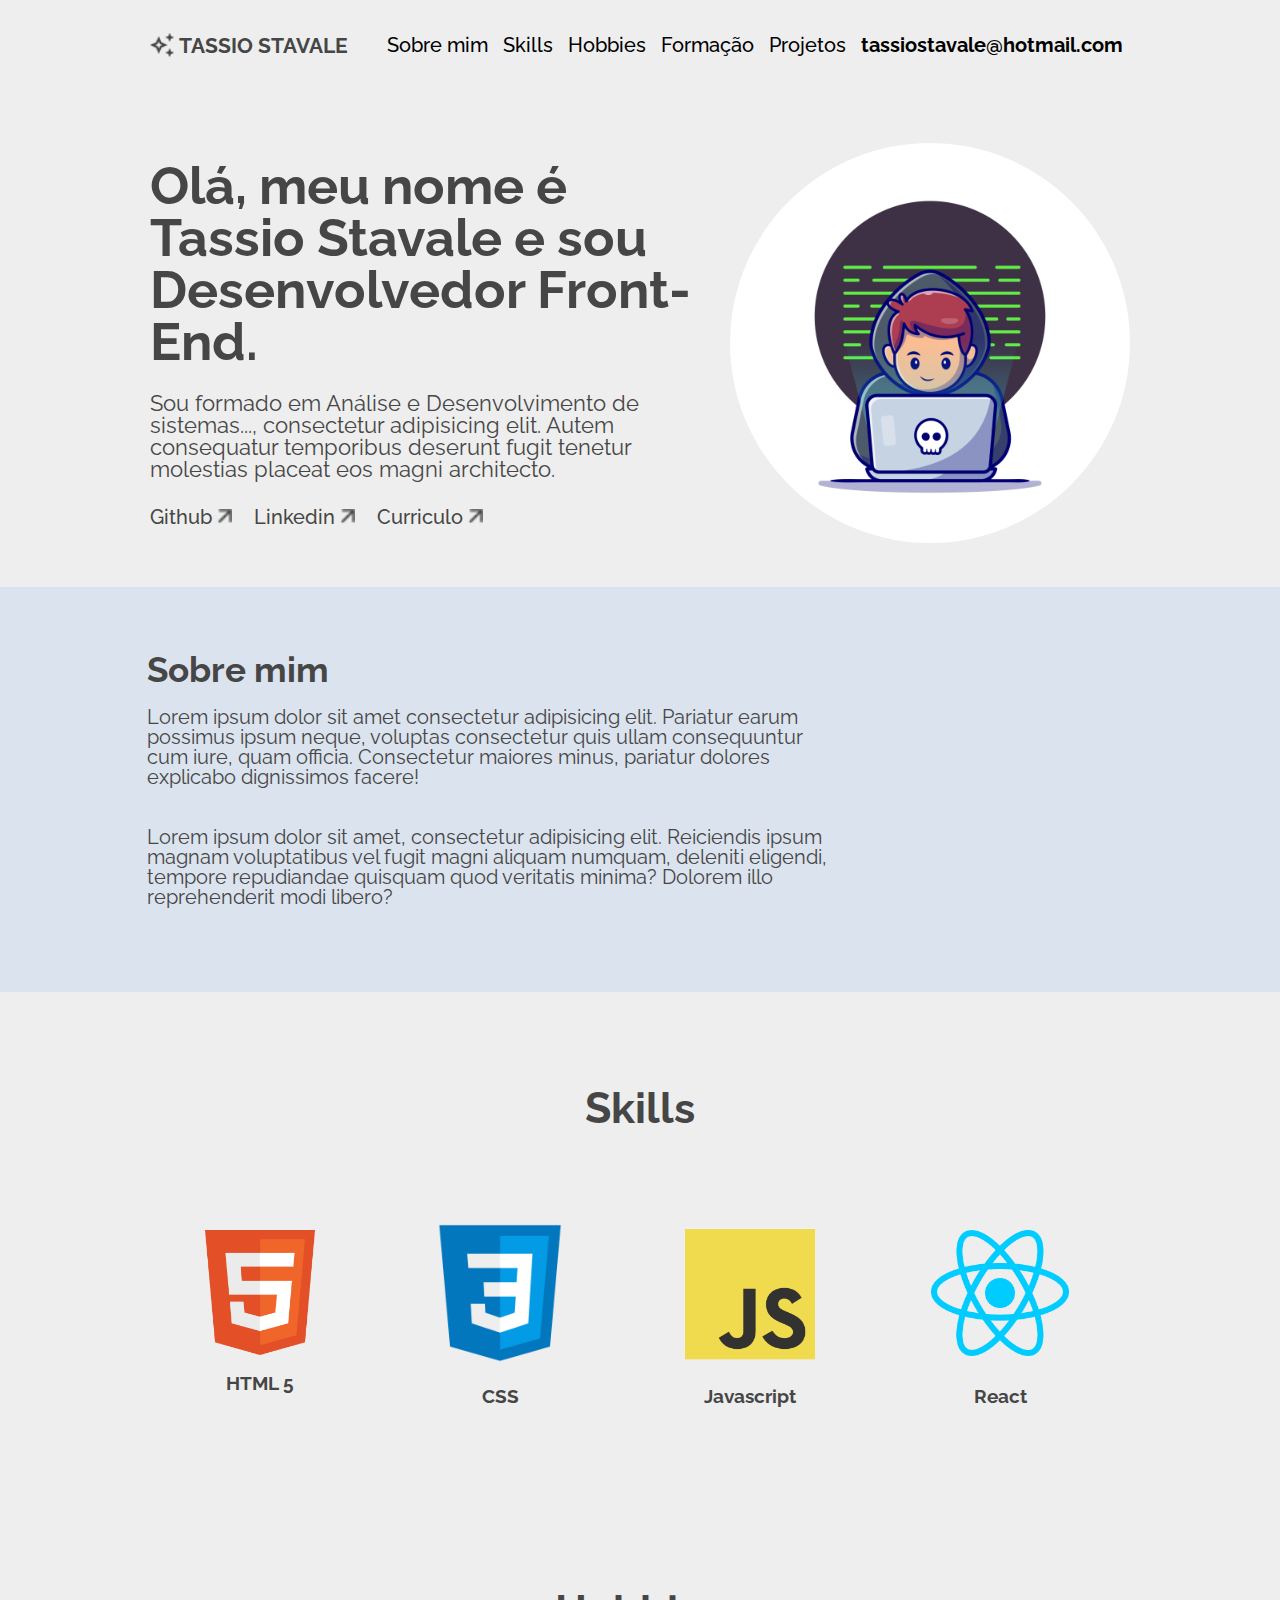
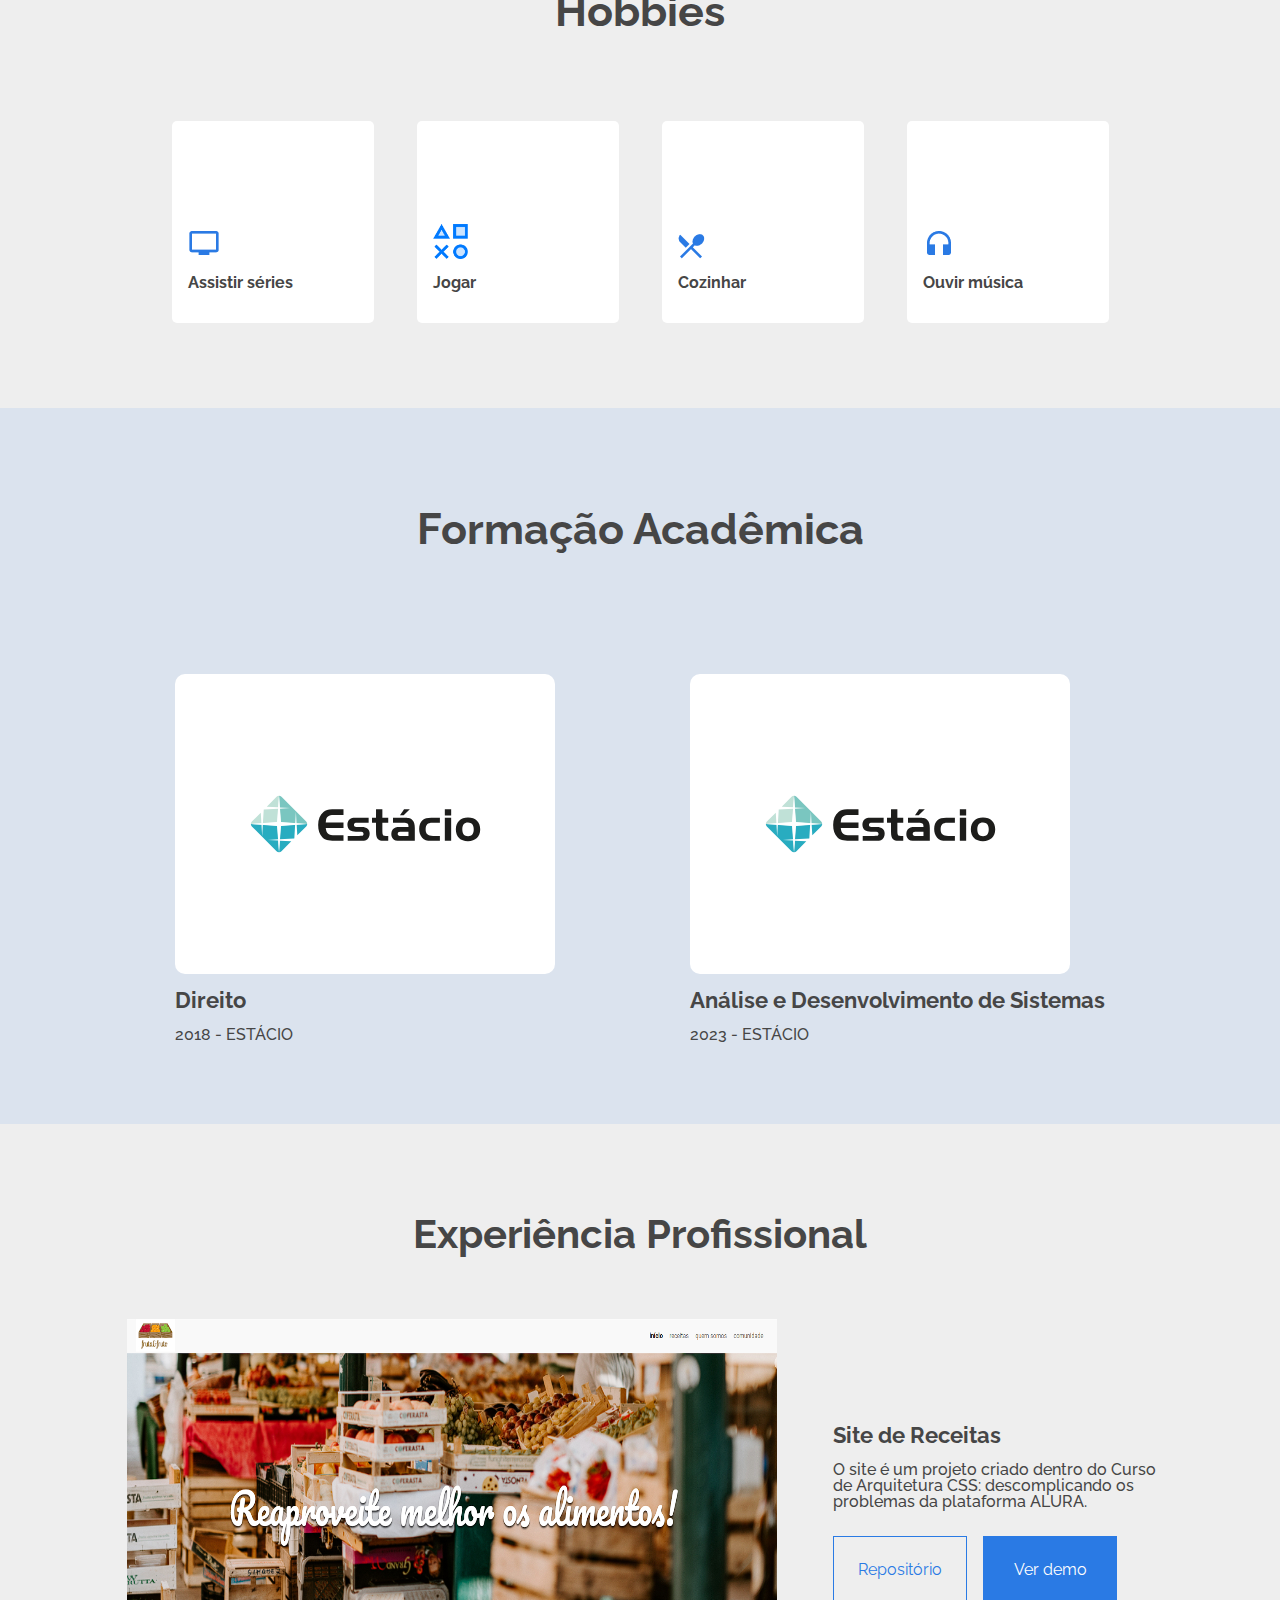
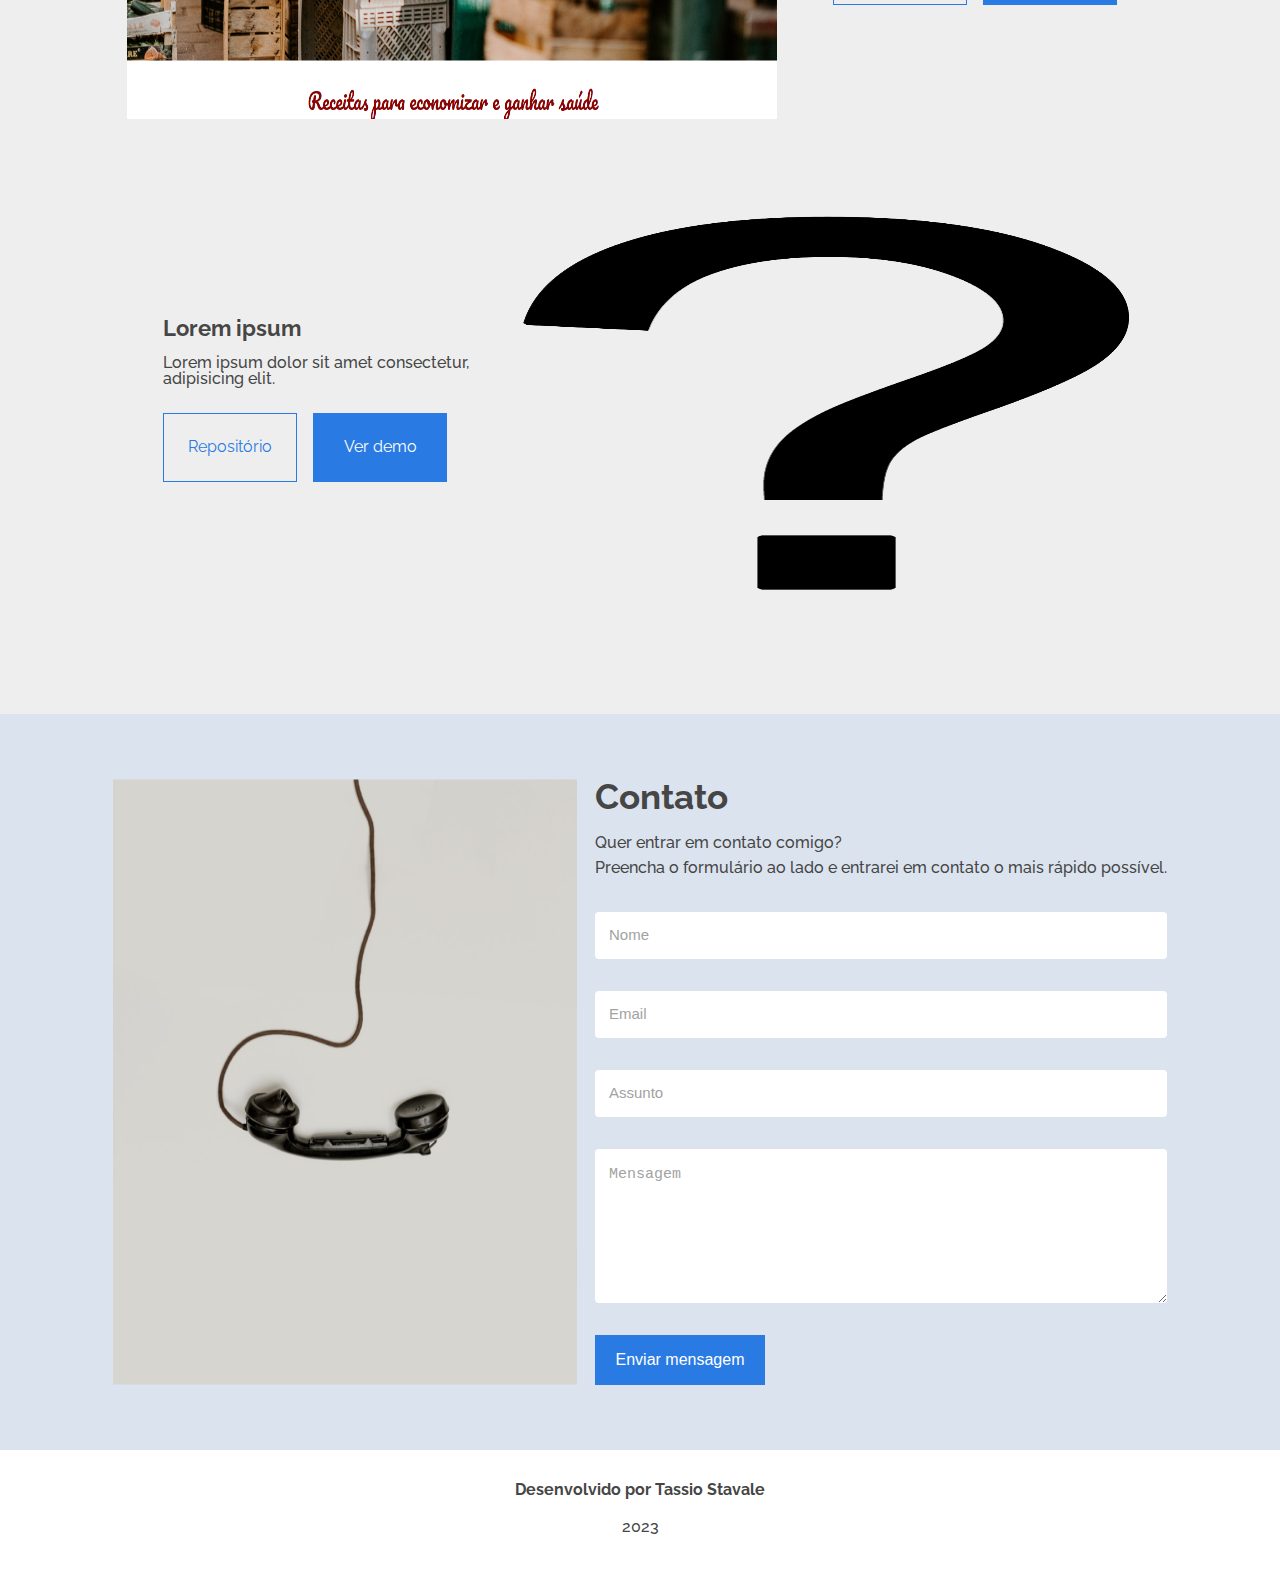
==== index.html @ c944dcbb "I left the site responsive for screens with a max-width of 768px." ====
<!DOCTYPE html>
<html lang="pt-br">
    <head>
        <meta charset="UTF-8">
        <meta name="viewport" content="width=device-width, initial-scale=1.0">

        <link rel="stylesheet" href="./assets/css/reset.css">
        <link rel="stylesheet" href="./assets/css/style.css">
        <link rel="stylesheet" href="./assets/css/header.css">
        <link rel="stylesheet" href="./assets/css/introduction.css">
        <link rel="stylesheet" href="./assets/css/about-me.css">
        <link rel="stylesheet" href="./assets/css/skills.css">
        <link rel="stylesheet" href="./assets/css/hobbies.css">
        <link rel="stylesheet" href="./assets/css/academic-education.css">
        <link rel="stylesheet" href="./assets/css/professional-experience.css">
        <link rel="stylesheet" href="./assets/css/contact.css">
        <link rel="stylesheet" href="./assets/css/footer.css">

        <title>Portfólio - TASSIO STAVALE</title>
    </head>
    <body>

        <div class="all">
            <header>
            
                <div class="header__logo">
                    <img src="./assets/img/vector.png" alt="" class="header__logo--img">
                    <h3 class="header__logo--text">TASSIO STAVALE</h3>
                </div>
    
                <nav class="header__menu">
                    <ul class="header__menu__list">
                        <li class="header__menu__item"><a href="#aboutme" class="header__menu__link">Sobre mim</a></li>
                        <li class="header__menu__item"><a href="#skill" class="header__menu__link">Skills</a></li>
                        <li class="header__menu__item"><a href="#hobbie" class="header__menu__link">Hobbies</a></li>
                        <li class="header__menu__item"><a href="#education" class="header__menu__link">Formação</a></li>
                        <li class="header__menu__item"><a href="#projects" class="header__menu__link">Projetos</a></li>
                        <li class="header__menu__item"><a href="#contact" class="header__menu__link contato--link">tassiostavale@hotmail.com</a></li>
                    </ul>                   
                </nav>
    
            </header>

            <main>
                <section class="introduction">
                    <div class="introduction__text">
                        <h1 class="introduction__text__title">Olá, meu nome é Tassio Stavale e sou <span>Desenvolvedor Front-End</span>.</h1>
                        <p class="introduction__text__subtitle">Sou formado em Análise e Desenvolvimento de sistemas..., consectetur adipisicing elit. Autem consequatur temporibus deserunt fugit tenetur molestias placeat eos magni architecto.</p>
                        <div class="introduction__text__links">
                            <a href="https://github.com/TStavale" class="introduction__text__links__media" target="_blank">Github<img src="./assets/img/arrow.png" alt="" class="introduction__text__links__arrow"></a>
                            <a href="https://www.linkedin.com/in/tassio-stavale/" class="introduction__text__links__media" target="_blank">Linkedin<img src="./assets/img/arrow.png" alt="" class="introduction__text__links__arrow"></a>
                            <a href="#" class="introduction__text__links__media" target="_blank">Curriculo<img src="./assets/img/arrow.png" alt="" class="introduction__text__links__arrow"></a>
                        </div>
                    </div>

                    <img src="./assets/img/img-prog.jpg" alt="Uma pessoa na frente do computador programando" class="introduction__img">
                </section>

                <section class="about-me" id="aboutme">
                    <div class="about-me__text">
                        <h2 class="about-me__text__title">Sobre mim</h2>
                        <p class="about-me__text__description">Lorem ipsum dolor sit amet consectetur adipisicing elit. Pariatur earum possimus ipsum neque, voluptas consectetur quis ullam consequuntur cum iure, quam officia. Consectetur maiores minus, pariatur dolores explicabo dignissimos facere!
                        </p>
                        <p class="about-me__text__description">Lorem ipsum dolor sit amet, consectetur adipisicing elit. Reiciendis ipsum magnam voluptatibus vel fugit magni aliquam numquam, deleniti eligendi, tempore repudiandae quisquam quod veritatis minima? Dolorem illo reprehenderit modi libero?
                        </p>
                    </div>
                </section>

                <seciton class="skills" id="skill">
                    <h2 class="skill__title">Skills</h2>
                    <div class="skill__container">
                        <div class="skill__container__item">
                            <img src="./assets/img/html-logo.png" alt="logo do html" class="skill__container__item__img--html">
                            <p class="skill__container__item__text">HTML 5</p>
                        </div>
                        <div class="skill__container__item">
                            <img src="./assets/img/css-logo.png" alt="logo do Css" class="skill__container__item__img--css">
                            <p class="skill__container__item__text">CSS</p>
                        </div>
                        <div class="skill__container__item">
                            <img src="./assets/img/javascript-logo.png" alt="logo do JavaScript" class="skill__container__item__img--js">
                            <p class="skill__container__item__text">Javascript</p>
                        </div>
                        <div class="skill__container__item">
                            <img src="./assets/img/react-logo.png" alt="logo do React" class="skill__container__item__img--react">
                            <p class="skill__container__item__text">React</p>
                        </div>
                    </div>
                </seciton>

                <seciton class="hobbies" id="hobbie">
                    <h2 class="hobbies__title">Hobbies</h2>
                    <div class="hobbies__container">
                        <div class="hobbies__container__item">
                            <img src="./assets/img/tv_icon.png" alt="icone de uma tv" class="hobbies__container__item__img">
                            <p class="hobbies__container__item__text">Assistir séries</p>
                        </div>
                        <div class="hobbies__container__item">
                            <img src="./assets/img/botoes.png" alt="icone de figuras geométricas" class="hobbies__container__item__img game">
                            <p class="hobbies__container__item__text">Jogar</p>
                        </div>
                        <div class="hobbies__container__item">
                            <img src="./assets/img/forkspoon_icon.png" alt="icone de uma colher e uma foca" class="hobbies__container__item__img">
                            <p class="hobbies__container__item__text">Cozinhar</p>
                        </div>
                        <div class="hobbies__container__item">
                            <img src="./assets/img/headphones_icon.png" alt="icone de um fone de ouvido" class="hobbies__container__item__img">
                            <p class="hobbies__container__item__text">Ouvir música</p>
                        </div>
                    </div>
                </seciton>

                <section class="academic-education" id="education">
                    <h2 class="academic-education__title">Formação Acadêmica</h2>
                    <div class="academic-education__formation">
                        <div class="academic-education__formation__item">
                            <div class="academic-education__formation__item__container">
                                <img src="./assets/img/estacio-logo.svg" alt="Logo da Universidade Estacio" class="academic-education__formation__item__container__img">
                            </div>
                            <div class="academic-education__formation__item__text">
                                <h3 class="academic-education__formation__text__title">Direito</h3>
                                <p class="academic-education__formation__text__description">2018 - ESTÁCIO</p>
                            </div>
                        </div>
                        <div class="academic-education__formation__item">
                            <div class="academic-education__formation__item__container">
                                <img src="./assets/img/estacio-logo.svg" alt="Logo da Universidade Estacio" class="academic-education__formation__item__container__img">
                            </div>
                            <div class="academic-education__formation__item__text">
                                <h3 class="academic-education__formation__text__title">Análise e Desenvolvimento de Sistemas</h3>
                                <p class="academic-education__formation__text__description">2023 - ESTÁCIO</p>
                            </div>
                        </div>
                    </div>
                </section>

                <section class="professional-experience" id="projects">
                    <h2 class="professional-experience__title">Experiência Profissional</h2>
                    <div class="professional-experience__projects">
                        <div class="professional-experience__projects__project">
                            <img src="./assets/img/Site_de_receitas.png" alt="Imagem parcial de um Site de Receitas" class="professional-experience__projects__img">
                            <div class="professional-experience__projects__text">
                                <h3 class="professional-experience__projects__text__title">Site de Receitas</h3>
                                <p class="professional-experience__projects__text__description">O site é um projeto criado dentro do Curso de Arquitetura CSS: descomplicando os problemas da plataforma ALURA.</p>
                                <div class="professional-experience__projects__links">
                                    <a href="https://github.com/TStavale/Site_receitas" class="professional-experience__projects__links__repository" target="_blank">Repositório</a>
                                    <a href="https://tstavale.github.io/Site_receitas/" class="professional-experience__projects__links__demonstration" target="_blank">Ver demo</a>
                                </div>
                            </div>
                        </div>
                        <div class="professional-experience__projects__project reverse">
                            <img src="./assets/img/question_mark.png" alt="" class="professional-experience__projects__img question-mark__img">
                            <div class="professional-experience__projects__text">
                                <h3 class="professional-experience__projects__text__title">Lorem ipsum</h3>
                                <p class="professional-experience__projects__text__description">Lorem ipsum dolor sit amet consectetur, adipisicing elit. </p>
                                <div class="professional-experience__projects__links">
                                    <a href="" class="professional-experience__projects__links__repository">Repositório</a>
                                    <a href="" class="professional-experience__projects__links__demonstration">Ver demo</a>
                                </div>
                            </div>
                        </div>   
                    </div>
                </section>

                <section class="formcontact">
                    <img src="./assets/img/contact_image.png" alt="Imagem de um telefone antigo" class="contact__img">
                    <div class="formcontact__container">
                        <div class="formcontact__container__text">
                            <h2 class="formcontact__container__text__title">Contato</h2>
                            <p class="formcontact__container__text__subtitle">Quer entrar em contato comigo?<br>Preencha o formulário ao lado e entrarei em contato o mais rápido possível.</p>
                        </div>
                        <fom class="fromcontact__container__form" id="contact">
                            <input class="fromcontact__container__form__input" type="text" id="nome" placeholder="Nome">
                            <input class="fromcontact__container__form__input" type="email" id="email" placeholder="Email">
                            <input class="fromcontact__container__form__input" type="text" id="assunto" placeholder="Assunto">
                            <textarea class="fromcontact__container__form__textarea" rows="10" cols="40" id="mensagem" name="mensagem" placeholder="Mensagem"></textarea>
                            <button class="fromcontact__container__form__button">Enviar mensagem</button>
                        </fom>
                    </div>
                </section>

            </main>

            <footer>
                <div class="footer">
                    <h2 class="footer__title">Desenvolvido por Tassio Stavale</h2>
                    <p class="footer__text">2023</p>
                </div>
            </footer>

        </div>  
    </body>
</html>
---- assets/css/style.css ----
@import url('https://fonts.googleapis.com/css2?family=Raleway:wght@200;300;400;500;700&display=swap');

:root {
    font-size: 62.5%; /* Para facilitar a acessibilidade, com isso iremos trabalhar com "rem" e não com "px". Divide o valor de px por 10 e dá o valor de rem.*/

    --cor-de-fundo: #eeeeee;
    --cor-de-link: #000;
    --preto-100: #464646;
    --azul-10: #dbe3ee;
    --branco: #FFF;
    --azul-100: #2A7AE4;
    --cinza: #A2A2A2;

}

body {
    box-sizing: border-box;
    background-color: var(--cor-de-fundo) ;
    font-family: 'Raleway', sans-serif;
    margin: 0;
    padding: 0;
    line-height: 1;
}

main {
    display: flex;
    flex-direction: column;
} 

/* .all {
    margin: 2.5rem 15rem;
} */

ol, ul,li {
    list-style: none;
}

a {
    text-decoration: none;
    color: var(--cor-de-link);
}
---- assets/css/header.css ----
header {
    display: flex;
    justify-content: space-between;
    margin: 2.5rem 15rem 0;
    
}

.header__logo {
    display: flex;
    align-items: center;
    justify-content: space-between;
}

.header__logo--img {
    width: 2.4rem;
    height: 2.4rem;
    margin-right: 0.5rem;
}

.header__logo--text {
    font-size: 2.1rem;
    color: var(--preto-100);
    font-weight: 700;
}

.header__menu__list {
    display: flex;
    justify-content: space-around;
    width: 75rem;

}

.header__menu__item {
    font-size: 2rem;
    color: var(--preto-100);
    font-weight: 500;
    position: relative;
}

.header__menu__item:after {
    content: "";
    width: 0%;
    height: 2px;
    bottom: -3px;
    left: 0px;
    position: absolute;
    background-color: #303056;
    transition: 0.6s ease;
}

.header__menu__item:hover:after {
    width: 100%;
}

.header__menu__item:last-child {
    font-weight: bold;
}


@media screen and (max-width: 768px) {
    header {
        margin: 0;
        padding: 1.6rem 3.2rem;
    }

    .header__logo--text {
        font-size: 1.6rem;
    }
    
    .header__menu__link {
        display: none;
    }

    .header__menu__list {
        width: 50rem;
    
    }

    .contato--link {
        display: block;
        font-size: 1.6rem;
    }
}
---- assets/css/introduction.css ----
.introduction {
    display: flex;
    justify-content: space-between;
    align-items: center;
    margin: 7rem 15rem 0;
}

.introduction__text {
    width: 65%;
    margin-right: 3rem;
    padding: 2.5rem 0;
}

.introduction__text__title {
    font-size: 5.2rem;
    font-weight: 700;
    color: var(--preto-100);
}

.introduction__text__subtitle {
    font-size: 2.2rem;
    font-weight: 400;
    color: var(--preto-100);
    margin-top: 2.4rem;
}

.introduction__text__links {
    display: flex;
    margin-top: 2.65rem;
    
}

.introduction__text__links__media {
    font-size: 2rem;
    font-weight: 500;
    color: var(--preto-100);
    margin-right: 2.2rem;
}

.introduction__text__links__media:hover {
    color: rgb(128, 125, 125);
}

.introduction__text__links__arrow {
    width: 1.5rem;
    margin-left: 0.5rem;
}

.introduction__img {
    width: 40rem;
    height: 40rem;
    border-radius: 50%;
}

@media screen and (max-width: 768px) {
    .introduction {
        margin: 0;
        padding: 3.2rem;
    }

    .introduction__text {
        margin-right: 3rem;
        padding: 0;
    }

    .introduction__text__title {
        font-size: 2.2rem;
        line-height: 30px;
    }

    .introduction__text__subtitle {
        font-size: 1.6rem;
        margin: 1rem 0;
    }

    .introduction__text__links {
        margin-top: 0;
        
    }

    .introduction__text__links__media {
        font-size: 1.6rem;
        margin-right: 2.2rem;
    }

    .introduction__text__links__arrow {
        width: 1.rem;
        margin-left: 0.5rem;
    }

    .introduction__img {
        width: 20rem;
        height: 20rem;
    }
    

}
---- assets/css/about-me.css ----
.about-me {
    display: flex;
    flex-direction: column;
    background: var(--azul-10);
    padding: 6.5rem;
    margin: 3.5rem 0;
    align-items: center;
    gap: 10px;
    align-self: stretch;
    
}

.about-me__text {
    display: flex;
    flex-direction: column;
    padding-left: 8.15rem;
}

.about-me__text__title {
    font-size: 3.5rem;
    color: var(--preto-100);
    font-weight: 700;
}

.about-me__text__description {
    font-size: 2rem;
    color: var(--preto-100);
    font-weight: 400;
    width: 65%;
    text-align:start;
}

@media screen and (max-width: 768px) {
    .about-me {
        padding: 3.2rem;
        margin: 0;
        
    }
    
    .about-me__text {
        padding-left: 0;
    }
    
    .about-me__text__title {
        font-size: 2.2rem;
    }
    
    .about-me__text__description {
        font-size: 1.4rem;
        width: 100%;
    }
}
---- assets/css/skills.css ----
.skills {
    margin: 3.5rem 15rem 8rem;
}

.skill__title {
    color: var(--preto-100);
    text-align: center;
    font-size: 4.3rem;
    font-weight: 700;
    margin: 2.5rem 0 8.8rem;
}

.skill__container {
    display: flex;
    justify-content: space-around;

}

.skill__container__item {
    display: flex;
    flex-direction: column;
    justify-content: center;
    text-align: center;
    align-items: center;
}

.skill__container__item__img--html {
    width: 11rem;
}

.skill__container__item__img--html:hover {
    width: 13rem;
    transition: 0.6s ease-in-out;
}

.skill__container__item__img--css {
    width: 15rem;
}

.skill__container__item__img--css:hover {
    width: 17rem;
    transition: 0.6s ease-in-out;
}

.skill__container__item__img--js {
    width: 13rem;
}

.skill__container__item__img--js:hover {
    width: 15rem;
    transition: 0.6s ease-in-out;
}

.skill__container__item__img--react {
    width: 15rem;
}

.skill__container__item__img--react:hover {
    width: 17rem;
    transition: 0.6s ease-in-out;
}

.skill__container__item__text {
    color: var(--preto-100);
    font-size: 1.9rem;
    font-weight: 700;
}

@media screen and (max-width: 768px) {
    .skills {
        margin: 0;
        padding: 3.2rem;
    }
    
    .skill__title {
        font-size: 2.2rem;
        margin: 0 0 3.2rem;
    }
    
    .skill__container__item__img--html {
        width: 9rem;
    }

    .skill__container__item__img--html:hover {
        width: 11rem;
    }
    
    .skill__container__item__img--css {
        width: 12rem;
    }

    .skill__container__item__img--css:hover {
        width: 14rem;
    }
    
    .skill__container__item__img--js {
        width: 10rem;
    }

    .skill__container__item__img--js:hover {
        width: 12rem;
    }
    
    .skill__container__item__img--react {
        width: 12rem;
    }

    .skill__container__item__img--react:hover {
        width: 15rem;
    }
    
    .skill__container__item__text {
        font-size: 1.6rem;
    }
}
---- assets/css/hobbies.css ----
.hobbies {
    margin: 8.5rem 15rem;
}

.hobbies__title {
    color: var(--preto-100);
    text-align: center;
    font-size: 4.3rem;
    font-weight: 700;
    margin-bottom: 8.8rem;
}

.hobbies__container {
    display: flex;
    justify-content: space-around;
}

.hobbies__container__item {
    background: var(--branco);
    width: 17rem;
    height: 17rem;
    display: flex;
    flex-direction: column;
    padding: 1.6rem;
    justify-content: flex-end;
    text-align: center;
    align-items: flex-start;
    border-radius: 5px;

}

.game {
    width: 3.5rem;
}

.hobbies__container__item__text {
    color: var(--preto-100);
    font-size: 1.6rem;
    font-weight: 700;
}

@media screen and (max-width: 768px) {
    .hobbies {
        margin: 0;
        padding: 3.2rem;
    }
    
    .hobbies__title {
        font-size: 2.2rem;
        margin-bottom: 3.2rem;
    }
    
    .hobbies__container__item {
        width: 12rem;
        height: 12rem;
    }
}
---- assets/css/academic-education.css ----
.academic-education {
    display: flex;
    flex-direction: column;
    background: var(--azul-10);
    padding: 6.5rem;
    align-items: center;
}

.academic-education__title {
    color: var(--preto-100);
    text-align: center;
    font-size: 4.3rem;
    font-weight: 700;
    margin: 3.5rem 0 8.8rem;
}

.academic-education__formation {
    display: flex;
    justify-content: space-evenly;
    margin-top: 3.5rem;
    width: 120rem;
}

.academic-education__formation__item__container {
    background: var(--branco);
    width: 38rem;
    height: 30rem;
    border-radius: 10px;
    text-align: center;
    
}

.academic-education__formation__item__container__img {
    width: 30rem;  
}

.academic-education__formation__item__text {
    margin-top: 1.5rem;
}

.academic-education__formation__text__title {
    color: var(--preto-100);
    font-size: 2.2rem;
    font-weight: 700;
}

.academic-education__formation__text__description {
    color: var(--preto-100);
    font-size: 1.6rem;
    font-weight: 500;
}

@media screen and (max-width: 768px) {
    .academic-education {
        padding: 3.2rem;
    }

    .academic-education__title {
        font-size: 2.2rem;
        margin: 0 0 3.2rem;
    }

    .academic-education__formation {
        margin-top: 0;
        width: 70rem;
    }

    .academic-education__formation__item__container {
        width: 28rem;
        height: 20rem;
        
    }

    .academic-education__formation__item__container__img {
        width: 20rem;  
    }
    
    .academic-education__formation__text__title {
        font-size: 1.6rem;
        width: 28rem;
    }

    .academic-education__formation__text__description {
        font-size: 1.4rem;
    }
}
---- assets/css/professional-experience.css ----
.professional-experience {
    margin: 3.5rem 15rem;
}

.professional-experience__title {
    color: var(--preto-100);
    margin: 5.5rem 0;
    text-align: center;
    font-size: 4rem;
    font-weight: 700;
}

.professional-experience__projects {
    display: flex;
    flex-direction: column;
    align-items: center;
}

.professional-experience__projects__project {
    display: flex;
    margin-bottom: 6.5rem;
}

.professional-experience__projects__img {
    width: 65rem;
    height: 40rem;
    padding: 1rem;
}

.professional-experience__projects__text {
    display: flex;
    flex-direction: column;
    justify-content: center;
    margin-left: 4.6rem;
}

.professional-experience__projects__text__title {
    color: var(--preto-100);
    font-size: 2.2rem;
    font-weight: 700;
}

.professional-experience__projects__text__description {
    width: 33rem;
    color: var(--preto-100);
    font-size: 1.6rem;
    font-weight: 500;
}

.professional-experience__projects__links {
    display: flex;
    margin: 1rem 0;
}

.professional-experience__projects__links__repository {
    width: 10rem;
    height: 3.5rem;
    display: flex;
    justify-content: center;
    align-items: center;
    padding: 1.6rem;
    gap: 10px;
    margin-right: 1.6rem;

    border: 1px solid var(--azul-100);
    color: var(--azul-100);
    font-size: 1.6rem;
    font-weight: 400;

}

.professional-experience__projects__links__repository:active {
    background: #dad6d6;
}

.professional-experience__projects__links__demonstration {
    width: 10rem;
    height: 3.5rem;
    background: var(--azul-100);
    display: flex;
    justify-content: center;
    align-items: center;
    padding: 1.6rem;
    gap: 10px;

    border: 1px solid var(--azul-100);
    color: var(--branco);
    font-size: 1.6rem;
    font-weight: 400;

}

.professional-experience__projects__links__demonstration:active {
    background: #1b62be;
}

.reverse {
    flex-direction: row-reverse;
}

.question-mark__img {
    width: 65rem;
    height: 40rem;
    
}

@media screen and (max-width: 768px) {
    .professional-experience {
        margin: 0;
        padding: 3.2rem;
    }
    
    .professional-experience__title {
        margin: 0 0 1.6rem;
        font-size: 2.2rem;
    }
    
    .professional-experience__projects__project {
        flex-direction: column;
        margin-bottom: 6.4rem;
    }
    
    .professional-experience__projects__text {
        margin: 1.6rem 0 0;
    }
    
    .professional-experience__projects__text__title {
        font-size: 1.6rem;
    }
    
    .professional-experience__projects__text__description {
        width: 100%;
        font-size: 1.4rem;
        line-height: 20px;
    }
    
    .professional-experience__projects__links {
        margin: 0;
    }
    
    .professional-experience__projects__links__repository {
        width: 12rem;
        height: 3rem;
        padding: 1.2rem 1.6rem;
        gap: 10px;
        margin-right: 1.6rem;
    
        font-size: 1.4rem;   
    }

    .professional-experience__projects__links__demonstration {
        width: 12rem;
        height: 3rem;
        padding: 1.2rem 1.6rem;
        gap: 10px;
    
        font-size: 1.4rem;
    }
}
---- assets/css/contact.css ----
.formcontact {
    display: flex;
    justify-content: center;
    background: var(--azul-10);
    padding: 6.5rem;
}

.formcontact__container {
    margin-left: 1.8rem;
}

.formcontact__container__text__title {
    color: var(--preto-100);
    font-size: 3.5rem;
    font-weight: 700;
}

.formcontact__container__text__subtitle {
    color: var(--preto-100);
    font-size: 1.6rem;
    font-weight: 500;
    line-height: 25px;
}

.fromcontact__container__form {
    display: flex;
    flex-direction: column;
    margin-top: 3.2rem;
}

.fromcontact__container__form__input {
    margin-bottom: 3.2rem;
    border: none;
    height: 4.5rem;
    border-radius: 4px;
}

.fromcontact__container__form__input:focus {
    border-bottom: 3px solid var(--azul-100);
    outline: 0;
}

.fromcontact__container__form__input::placeholder {
    color: var(--cinza);
    font-size: 1.5rem;
    font-weight: 400;
    line-height: 16px;
    padding: 1.6rem 1.2rem;
}

.fromcontact__container__form__textarea {
    border: none;
    border-radius: 4px;
}

.fromcontact__container__form__textarea:focus {
    outline: 3px solid var(--azul-100);
}

.fromcontact__container__form__textarea::placeholder {
    color: var(--cinza);
    font-size: 1.5rem;
    font-weight: 400;
    line-height: 16px;
    padding: 1.6rem 1.2rem;
}

.fromcontact__container__form__button {
    width: 17rem;
    height: 5rem;
    margin-top: 3.2rem;
    background: var(--azul-100);
    display: flex;
    padding: 1.6rem;
    justify-content: center;
    align-items: center;
    border: none;

    color: var(--branco);
    font-size: 16px;
    font-weight: 400;
    cursor: pointer;
}

.fromcontact__container__form__button:active {
    background: #2469c4;
}

@media screen and (max-width: 768px) {
    .formcontact {
        padding: 3.2rem;
    }

    .contact__img {
        display: none;
    }
    
    .formcontact__container {
        margin-left: 0;
        width: 100%;
    }
    
    .formcontact__container__text__title {
        font-size: 2.2rem;
    }
    
    .formcontact__container__text__subtitle {
        font-size: 1.4rem;
    }
    
    .fromcontact__container__form__button {
        padding: 1.2rem 1.6rem;
    
        font-size: 14px;
    }
}
---- assets/css/footer.css ----
.footer {
    background: var(--branco);
    display: flex;
    flex-direction: column;
    justify-content: center;
    align-items: center;
    padding: 3.2rem;
    gap: 5px;
}

.footer__title {
    color: var(--preto-100);
    text-align: center;
    font-size: 1.6rem;
    font-weight: 700;
}

.footer__text {
    color: var(--preto-100);
    text-align: center;
    font-size: 1.6rem;
    font-weight: 500;
}
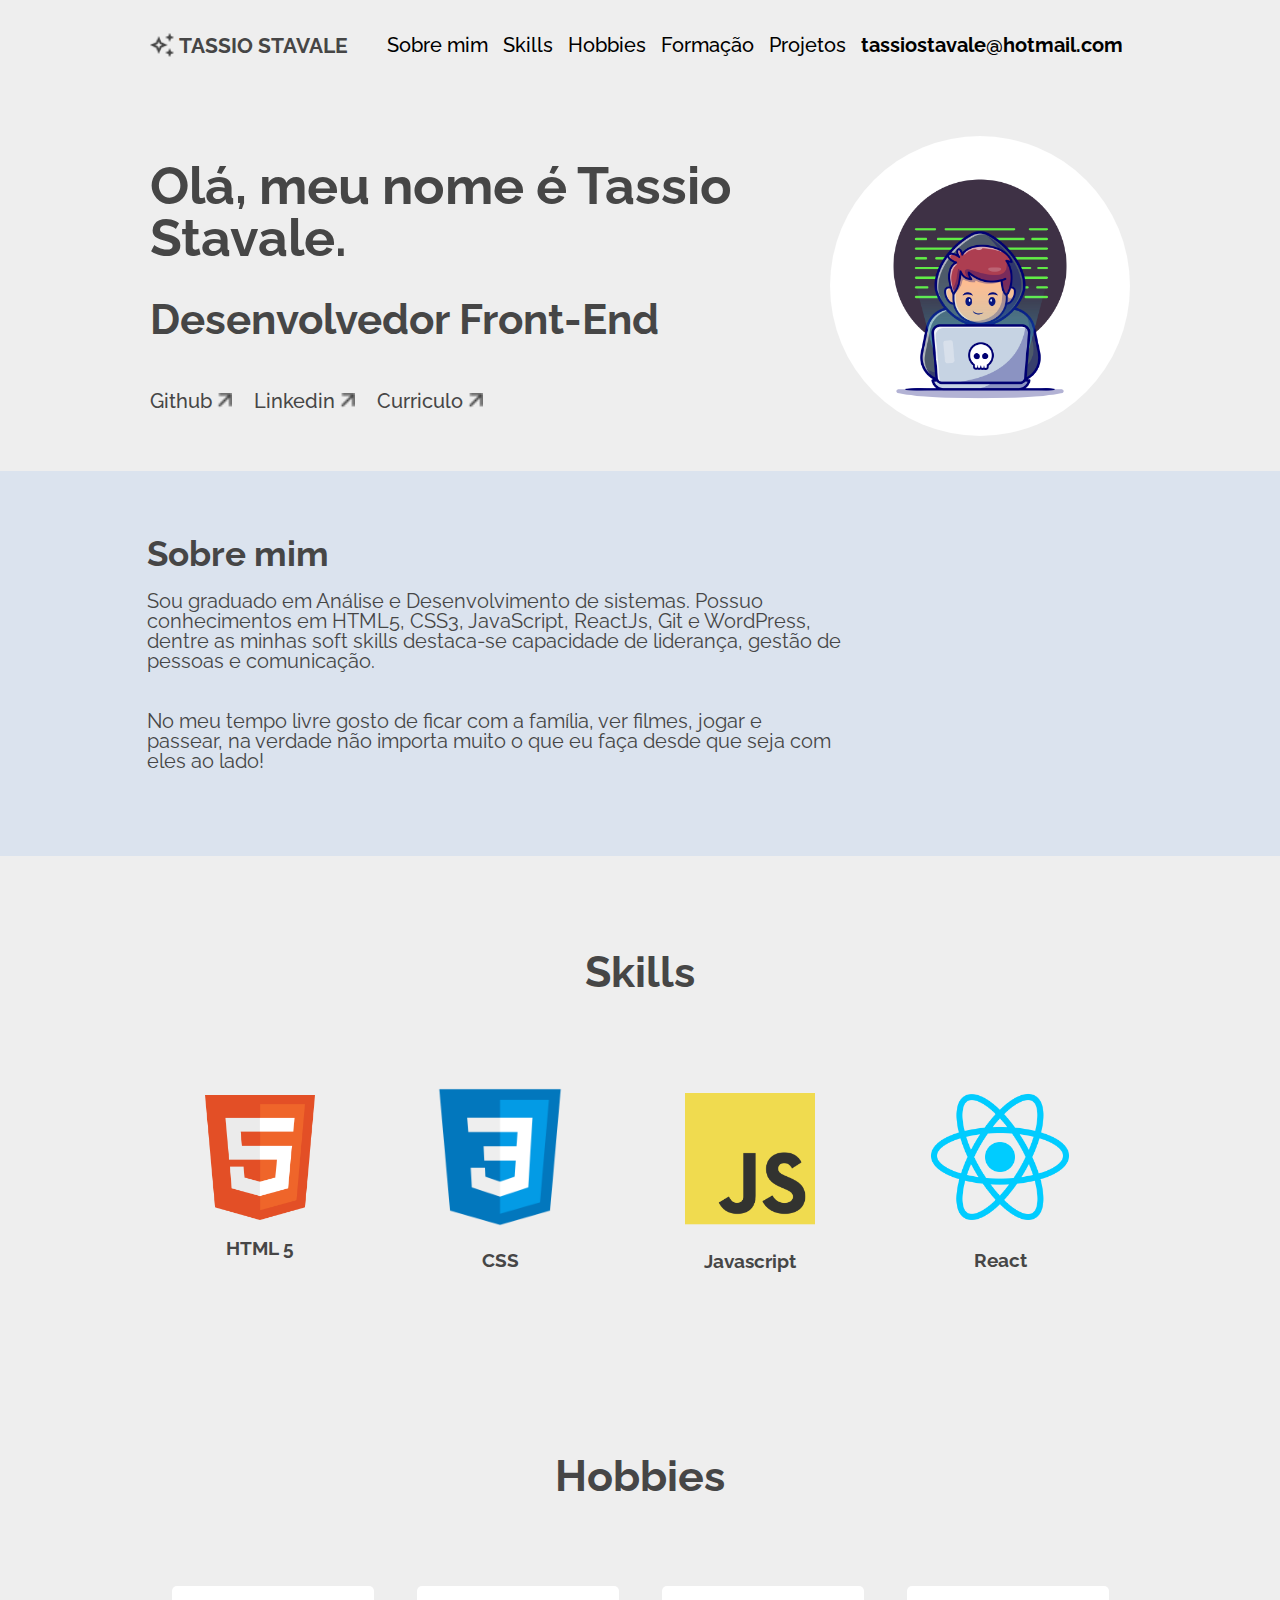
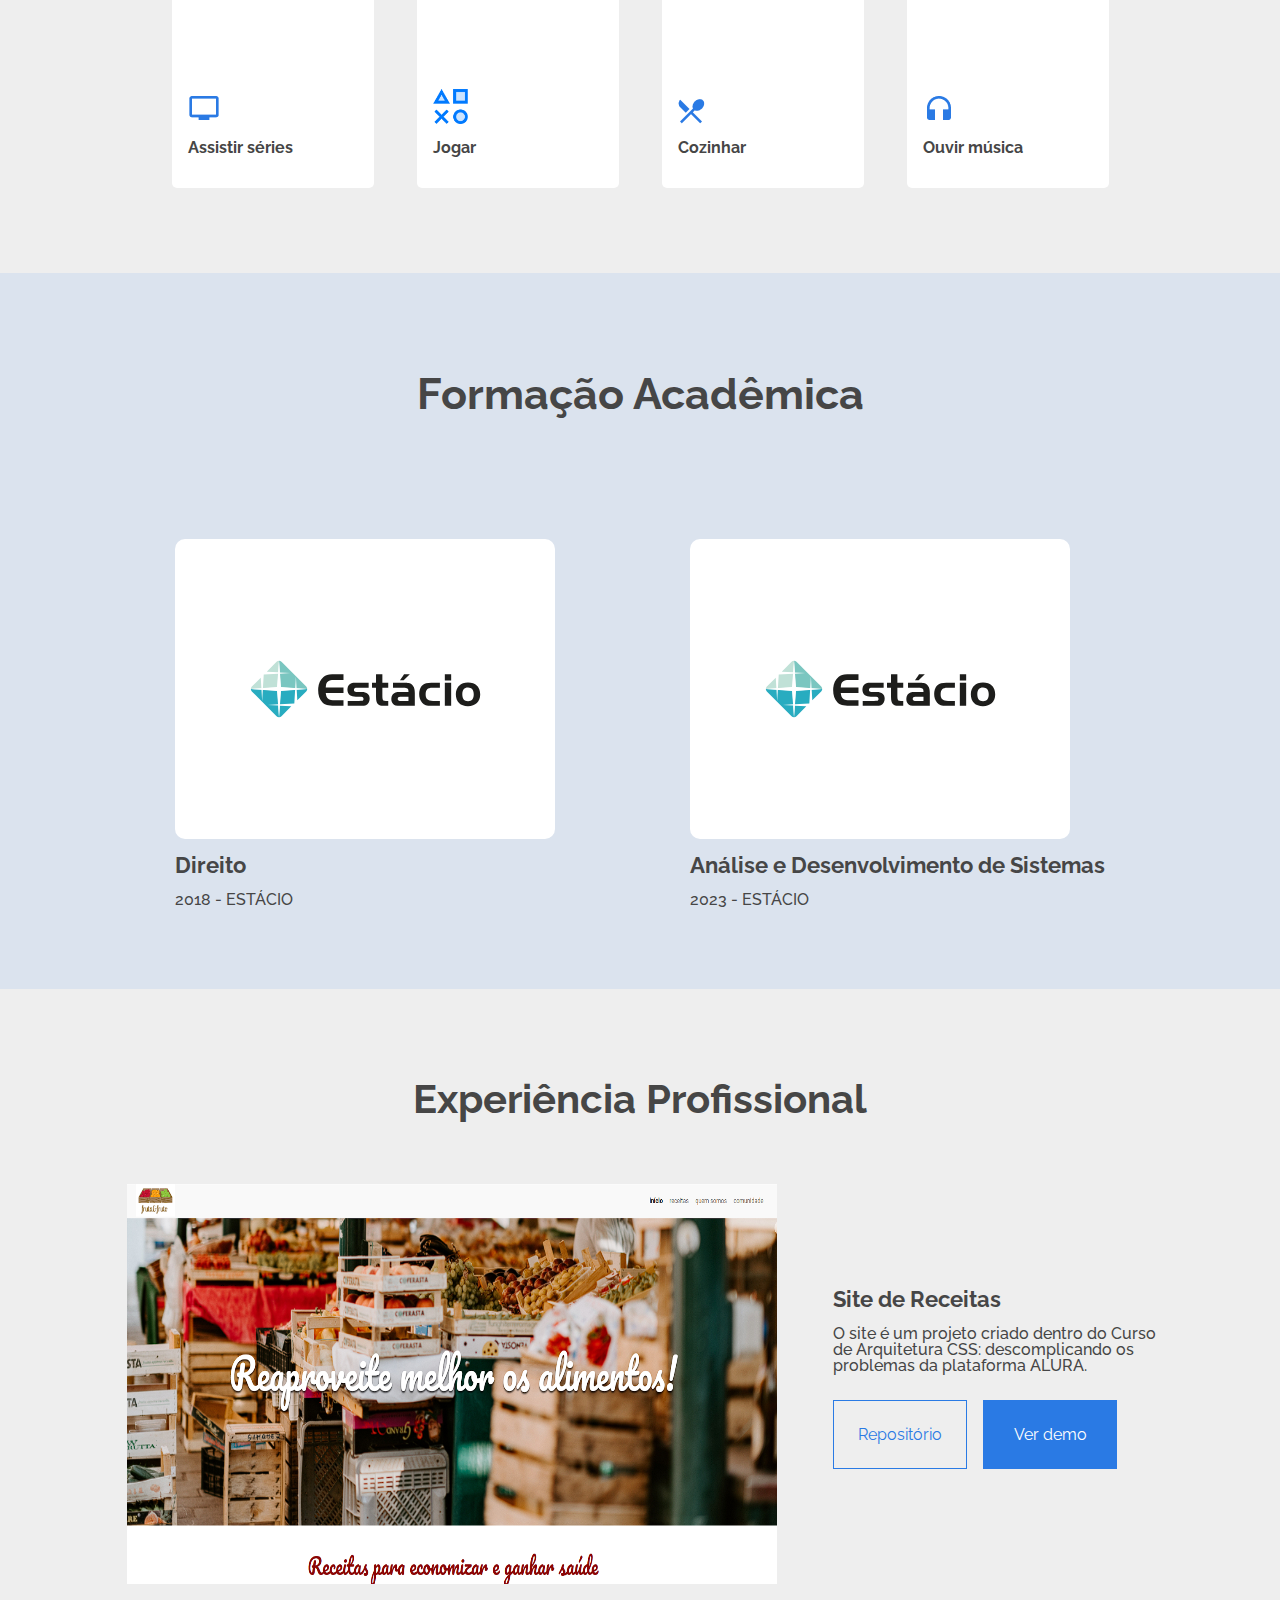
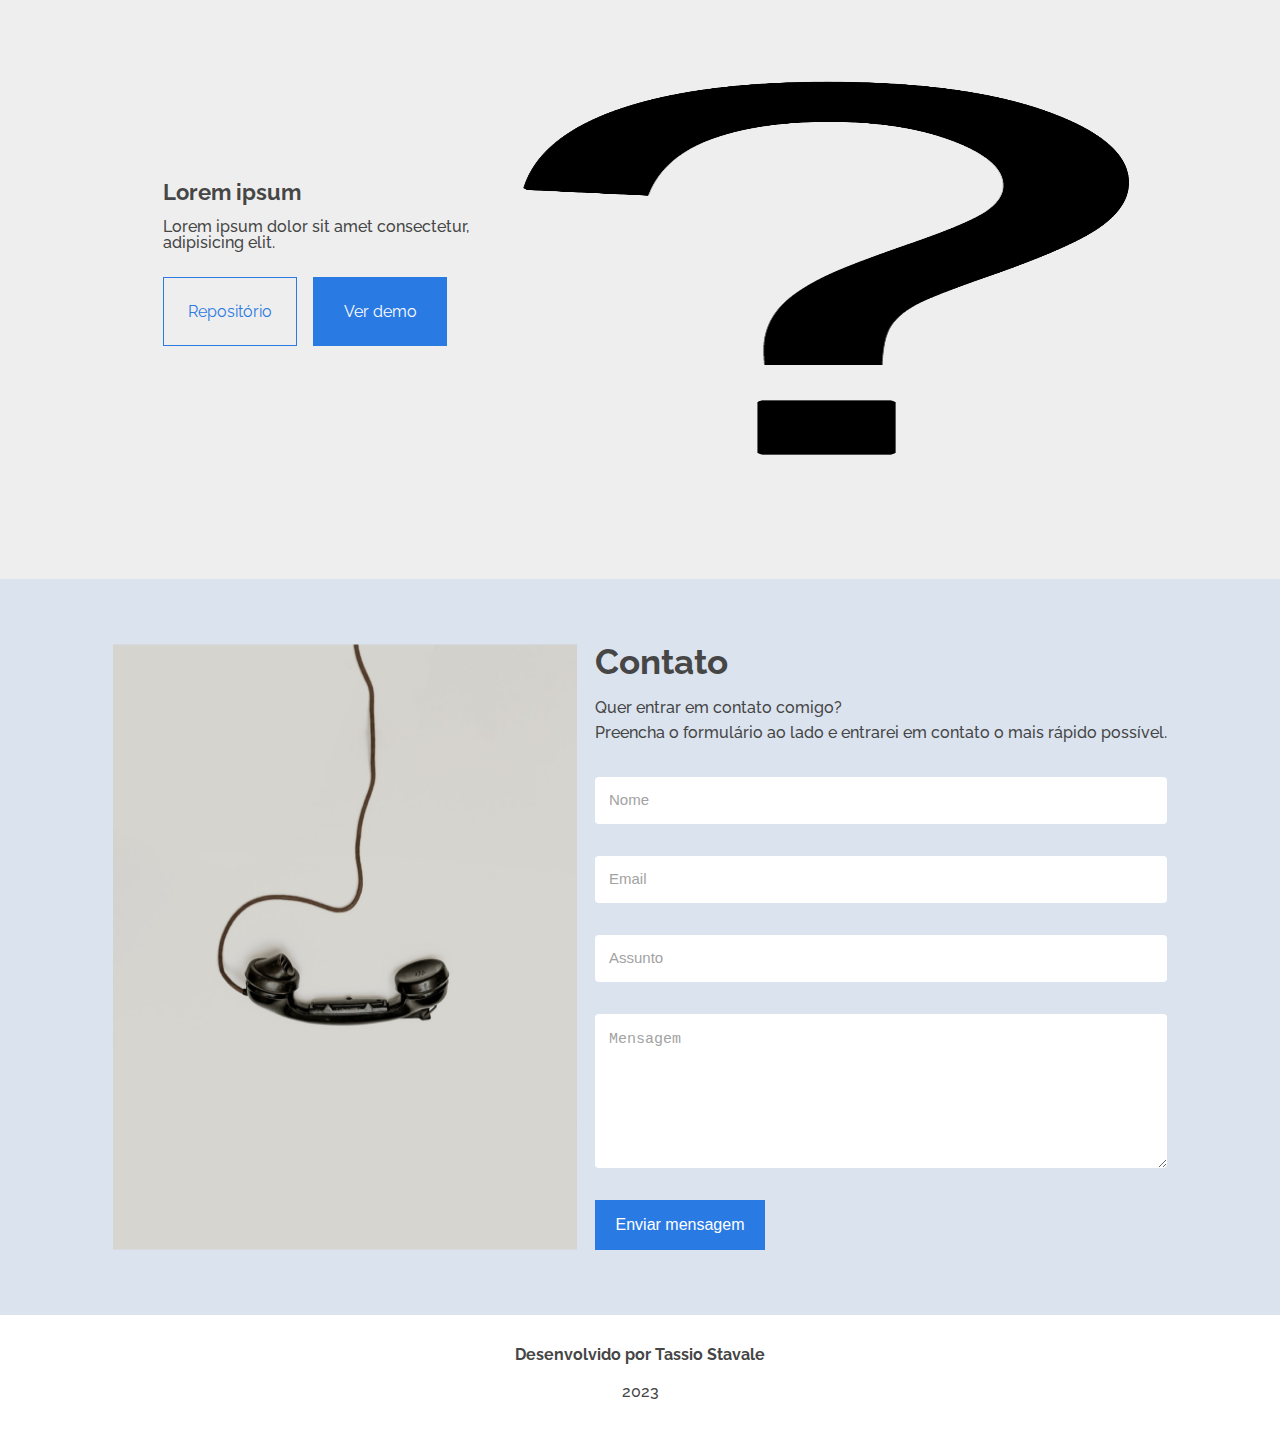
==== commit 98e5691b: "tweaks to the text and the 'introduction.css' file." ====
--- a/index.html
+++ b/index.html
@@ -44,8 +44,8 @@
             <main>
                 <section class="introduction">
                     <div class="introduction__text">
-                        <h1 class="introduction__text__title">Olá, meu nome é Tassio Stavale e sou <span>Desenvolvedor Front-End</span>.</h1>
-                        <p class="introduction__text__subtitle">Sou formado em Análise e Desenvolvimento de sistemas..., consectetur adipisicing elit. Autem consequatur temporibus deserunt fugit tenetur molestias placeat eos magni architecto.</p>
+                        <h1 class="introduction__text__title">Olá, meu nome é Tassio Stavale.</h1>
+                        <h2 class="introduction__text__subtitle">Desenvolvedor Front-End</h2>
                         <div class="introduction__text__links">
                             <a href="https://github.com/TStavale" class="introduction__text__links__media" target="_blank">Github<img src="./assets/img/arrow.png" alt="" class="introduction__text__links__arrow"></a>
                             <a href="https://www.linkedin.com/in/tassio-stavale/" class="introduction__text__links__media" target="_blank">Linkedin<img src="./assets/img/arrow.png" alt="" class="introduction__text__links__arrow"></a>
@@ -59,9 +59,9 @@
                 <section class="about-me" id="aboutme">
                     <div class="about-me__text">
                         <h2 class="about-me__text__title">Sobre mim</h2>
-                        <p class="about-me__text__description">Lorem ipsum dolor sit amet consectetur adipisicing elit. Pariatur earum possimus ipsum neque, voluptas consectetur quis ullam consequuntur cum iure, quam officia. Consectetur maiores minus, pariatur dolores explicabo dignissimos facere!
+                        <p class="about-me__text__description">Sou graduado em Análise e Desenvolvimento de sistemas. Possuo conhecimentos em HTML5, CSS3, JavaScript, ReactJs, Git e WordPress, dentre as minhas soft skills destaca-se capacidade de liderança, gestão de pessoas e comunicação.
                         </p>
-                        <p class="about-me__text__description">Lorem ipsum dolor sit amet, consectetur adipisicing elit. Reiciendis ipsum magnam voluptatibus vel fugit magni aliquam numquam, deleniti eligendi, tempore repudiandae quisquam quod veritatis minima? Dolorem illo reprehenderit modi libero?
+                        <p class="about-me__text__description">No meu tempo livre gosto de ficar com a família, ver filmes, jogar e passear, na verdade não importa muito o que eu faça desde que seja com eles ao lado!
                         </p>
                     </div>
                 </section>
@@ -170,10 +170,10 @@
                             <p class="formcontact__container__text__subtitle">Quer entrar em contato comigo?<br>Preencha o formulário ao lado e entrarei em contato o mais rápido possível.</p>
                         </div>
                         <fom class="fromcontact__container__form" id="contact">
-                            <input class="fromcontact__container__form__input" type="text" id="nome" placeholder="Nome">
-                            <input class="fromcontact__container__form__input" type="email" id="email" placeholder="Email">
-                            <input class="fromcontact__container__form__input" type="text" id="assunto" placeholder="Assunto">
-                            <textarea class="fromcontact__container__form__textarea" rows="10" cols="40" id="mensagem" name="mensagem" placeholder="Mensagem"></textarea>
+                            <input class="fromcontact__container__form__input" type="text" id="nome" placeholder="Nome" required>
+                            <input class="fromcontact__container__form__input" type="email" id="email" placeholder="Email" required>
+                            <input class="fromcontact__container__form__input" type="text" id="assunto" placeholder="Assunto" required>
+                            <textarea class="fromcontact__container__form__textarea" rows="10" cols="40" id="mensagem" name="mensagem" placeholder="Mensagem" required></textarea>
                             <button class="fromcontact__container__form__button">Enviar mensagem</button>
                         </fom>
                     </div>
--- a/assets/css/header.css
+++ b/assets/css/header.css
@@ -81,3 +81,27 @@
         font-size: 1.6rem;
     }
 }
+
+@media screen and (max-width: 425px) {
+    header {
+        margin: 0;
+        padding: 1.6rem;
+    }
+
+    .header__logo--text {
+        font-size: 1.5rem;
+    }
+
+    .header__menu__list {
+        width: 15rem;
+    }
+    
+    .header__menu__link {
+        display: none;
+    }
+
+    .contato--link {
+        display: block;
+        font-size: 1.2rem;
+    }
+}
--- a/assets/css/introduction.css
+++ b/assets/css/introduction.css
@@ -18,15 +18,15 @@
 }
 
 .introduction__text__subtitle {
-    font-size: 2.2rem;
-    font-weight: 400;
+    font-size: 4.2rem;
+    font-weight: 700;
     color: var(--preto-100);
-    margin-top: 2.4rem;
+    margin-top: 3.5rem;
 }
 
 .introduction__text__links {
     display: flex;
-    margin-top: 2.65rem;
+    margin-top: 5rem;
     
 }
 
@@ -47,8 +47,8 @@
 }
 
 .introduction__img {
-    width: 40rem;
-    height: 40rem;
+    width: 30rem;
+    height: 30rem;
     border-radius: 50%;
 }
 
@@ -84,7 +84,7 @@
     }
 
     .introduction__text__links__arrow {
-        width: 1.rem;
+        width: 1rem;
         margin-left: 0.5rem;
     }
 
@@ -94,4 +94,41 @@
     }
     
 
+}
+
+@media screen and (max-width: 425px) {
+    .introduction {
+        flex-direction: column-reverse;
+        align-items:flex-start;
+        margin: 0;
+        padding: 1.6rem;
+    }
+
+    .introduction__text {
+        width: 100%;
+        margin-right: 0;
+    }
+
+    .introduction__text__title {
+        font-size: 2.1rem;
+    }
+
+    .introduction__text__subtitle {
+        font-size: 1.4rem;
+        margin-top: 0.5rem;
+    }
+
+    .introduction__text__links__media {
+        font-size: 1rem;
+    }
+
+    .introduction__text__links__arrow {
+        width: 1rem;
+    }
+
+    .introduction__img {
+        width: 15rem;
+        height: 15rem;
+        margin-bottom: 1.5rem;
+    }
 }--- a/assets/css/about-me.css
+++ b/assets/css/about-me.css
@@ -49,4 +49,19 @@
         font-size: 1.4rem;
         width: 100%;
     }
+}
+
+@media screen and (max-width: 425px) {
+    .about-me {
+        padding: 1.6rem;
+        margin: 0;
+    }
+
+    .about-me__text__title {
+        font-size: 2rem;
+    }
+    
+    .about-me__text__description {
+        font-size: 1.4rem;
+    }
 }--- a/assets/css/skills.css
+++ b/assets/css/skills.css
@@ -112,4 +112,68 @@
     .skill__container__item__text {
         font-size: 1.6rem;
     }
+}
+
+@media screen and (max-width: 425px) {
+    .skills {
+        padding: 1.6rem;
+    }
+    
+    .skill__title {
+        font-size: 2rem;
+    }
+
+    .skill__container {
+        flex-wrap: wrap;
+        align-content: space-around;
+    }
+
+    .skill__container__item {
+        background: var(--branco);
+        width: 15rem;
+        height: 12rem;
+        justify-content: end;
+        text-align: start;
+        align-items: start;
+        padding: 1.6rem;
+        margin-bottom: 2rem;
+    }
+
+    .skill__container__item__img--html {
+        width: 3rem;
+    }
+
+    .skill__container__item__img--html:hover {
+        width: 3rem;
+    }
+    
+    .skill__container__item__img--css {
+        width: 4rem;
+    }
+
+    .skill__container__item__img--css:hover {
+        width: 4rem;
+    }
+    
+    .skill__container__item__img--js {
+        width: 3rem;
+    }
+
+    .skill__container__item__img--js:hover {
+        width: 3rem;
+    }
+    
+    .skill__container__item__img--react {
+        width: 4rem;
+    }
+
+    .skill__container__item__img--react:hover {
+        width: 4rem;
+    }
+
+    .skill__container__item__text {
+        font-size: 1.4rem;
+        width: 100%;
+        margin-bottom: 0;
+    }
 }--- a/assets/css/hobbies.css
+++ b/assets/css/hobbies.css
@@ -54,4 +54,23 @@
         width: 12rem;
         height: 12rem;
     }
+}
+
+@media screen and (max-width: 425px) {
+    .hobbies {
+        padding: 1.6rem;
+    }
+
+    .hobbies__title {
+        font-size: 2rem;
+        margin-bottom: 3.2rem;
+    }
+
+    .hobbies__container {
+        flex-wrap: wrap;
+    }
+
+    .hobbies__container__item {
+        margin-bottom: 2rem;
+    }
 }--- a/assets/css/academic-education.css
+++ b/assets/css/academic-education.css
@@ -83,4 +83,42 @@
     .academic-education__formation__text__description {
         font-size: 1.4rem;
     }
+}
+
+@media screen and (max-width: 425px) {
+    .academic-education {
+        padding: 1.6rem;
+    }
+
+    .academic-education__title {
+        font-size: 2rem;
+    }
+
+    .academic-education__formation {
+        flex-direction: column;
+        justify-content: center;
+        align-items: center;
+        width: 100%;
+    }
+
+    .academic-education__formation__item__container {
+        width: 36rem;
+        height: 15rem;
+        display: flex;
+        align-items: center;
+        justify-content: center;
+    }
+
+    .academic-education__formation__item__container__img {
+        width: 20rem; 
+    }
+
+    .academic-education__formation__text__title {
+        font-size: 1.4rem;
+        width: 28rem;
+    }
+
+    .academic-education__formation__text__description {
+        font-size: 1.2rem;
+    }
 }--- a/assets/css/professional-experience.css
+++ b/assets/css/professional-experience.css
@@ -156,4 +156,46 @@
     
         font-size: 1.4rem;
     }
+}
+
+@media screen and (max-width: 425px) {
+    .professional-experience {
+        padding: 1.6rem;
+    }
+    
+    .professional-experience__title {
+        font-size: 2rem;
+    }
+
+    .professional-experience__projects__img {
+        width: 38rem;
+        height: 18rem;
+    }
+    
+    .professional-experience__projects__text {
+        margin-left: 0rem;
+        padding: 1rem;
+    }
+    
+    .professional-experience__projects__text__title {
+        font-size: 1.8rem;
+    }
+    
+    .professional-experience__projects__text__description {
+        font-size: 1.4rem;
+    }
+
+    .professional-experience__projects__links__repository {
+        width: 8rem;
+        height: 2.5rem;
+    
+        font-size: 1.2rem;   
+    }
+
+    .professional-experience__projects__links__demonstration {
+        width: 8rem;
+        height: 2.5rem;
+    
+        font-size: 1.2rem;
+    }
 }--- a/assets/css/contact.css
+++ b/assets/css/contact.css
@@ -77,7 +77,7 @@
     border: none;
 
     color: var(--branco);
-    font-size: 16px;
+    font-size: 1.6rem;
     font-weight: 400;
     cursor: pointer;
 }
@@ -111,6 +111,29 @@
     .fromcontact__container__form__button {
         padding: 1.2rem 1.6rem;
     
-        font-size: 14px;
+        font-size: 1.4rem;
+    }
+}
+
+@media screen and (max-width: 425px) {
+    .formcontact {
+        padding: 1.6rem;
+    }
+
+    .formcontact__container__text__title {
+        font-size: 2rem;
+    }
+    
+    .formcontact__container__text__subtitle {
+        font-size: 1.2rem;
+        line-height: 15px;
+    }
+
+    .fromcontact__container__form__button {
+        width: 14rem;
+        height: 4rem;
+        padding: 1rem;
+    
+        font-size: 1.2rem;
     }
 }--- a/assets/css/footer.css
+++ b/assets/css/footer.css
@@ -20,4 +20,15 @@
     text-align: center;
     font-size: 1.6rem;
     font-weight: 500;
+}
+
+@media screen and (max-width: 425px) {
+    .footer {
+        padding: 1.6rem;
+        gap: 0px;
+    }
+
+    .footer__title .footer__text {
+        font-size: 1.4rem;
+    }
 }